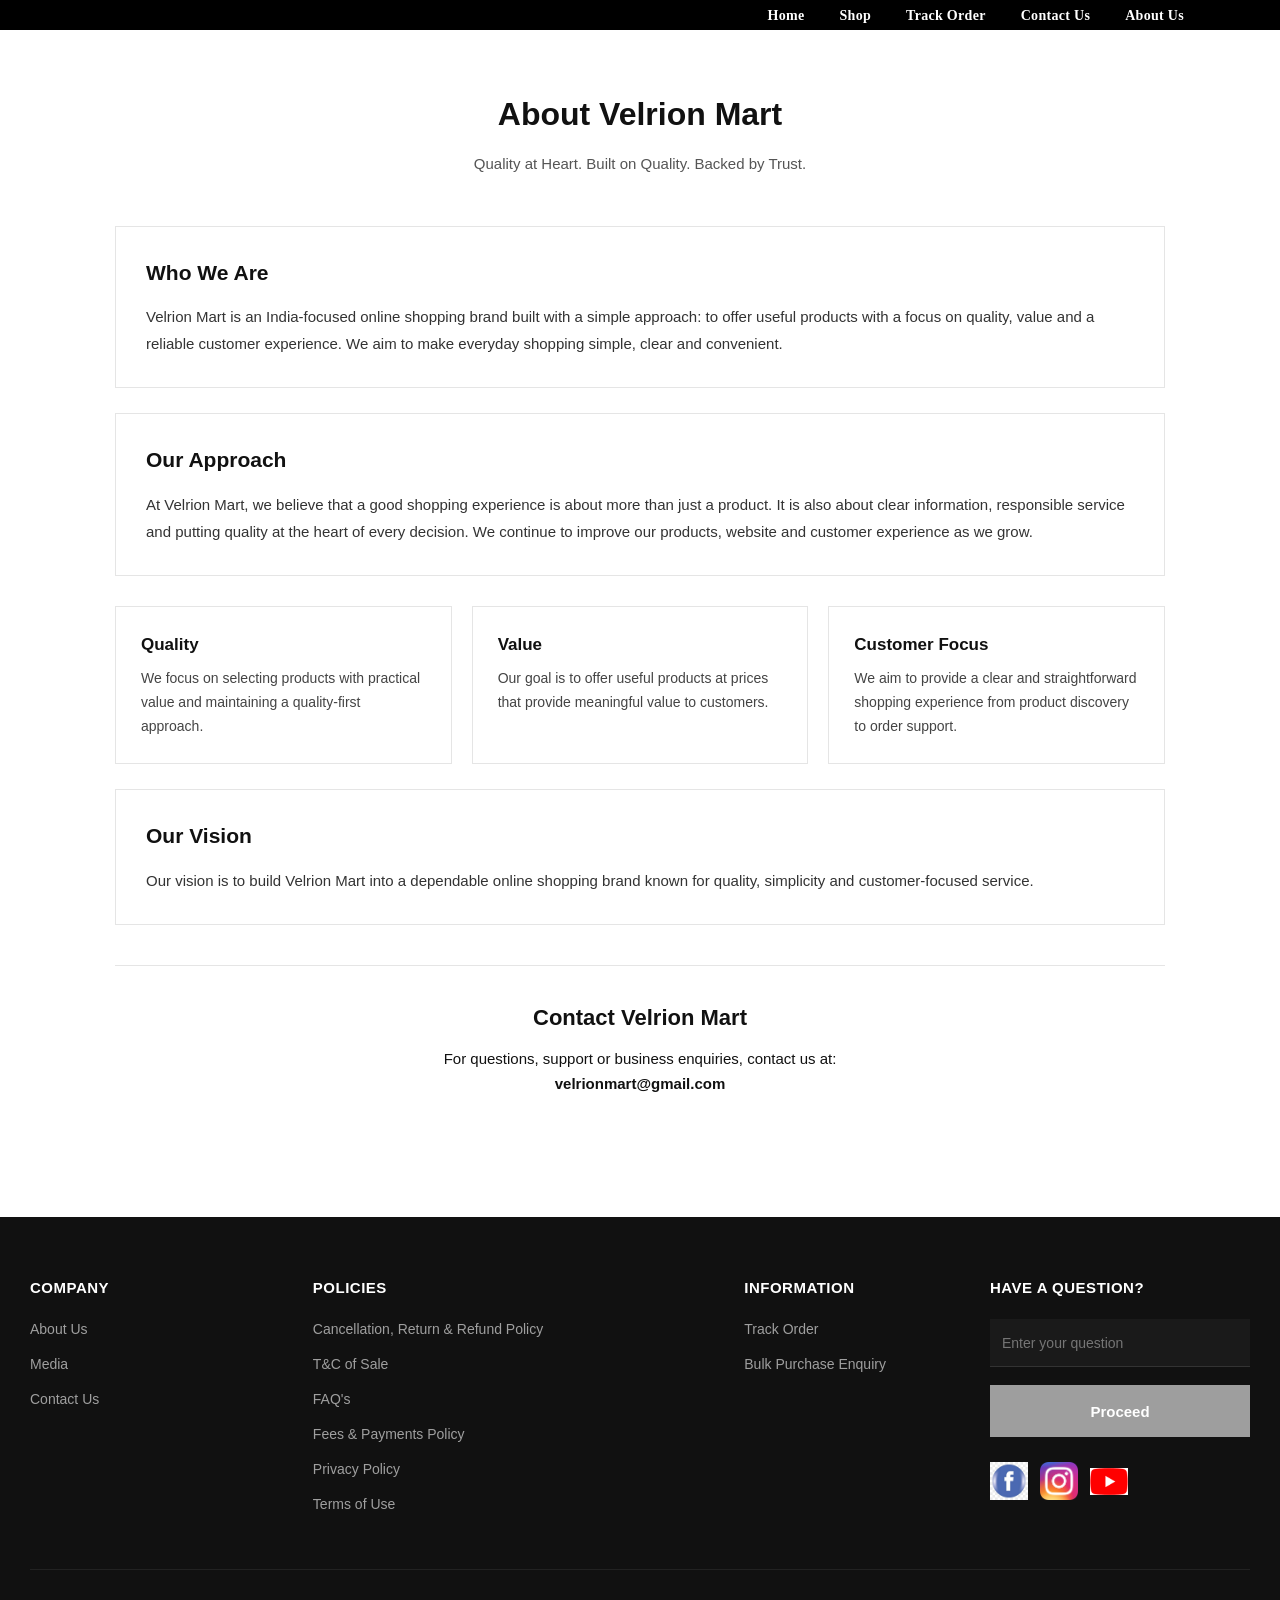
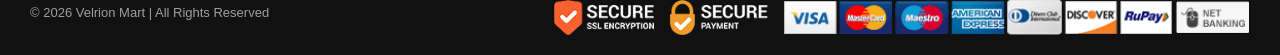
==== about.html @ bc504170 "Create about.html" ====
<!DOCTYPE html>
<html lang="en">
<head>

<meta charset="UTF-8">
<meta name="viewport" content="width=device-width, initial-scale=1.0">

<title>About Us | Velrion Mart</title>

<meta name="description" content="Learn more about Velrion Mart — Quality at Heart. Built on Quality. Backed by Trust.">

<meta name="application-name" content="Velrion Mart">

<link rel="icon" type="image/png" href="logo.png">
<link rel="apple-touch-icon" href="logo.png">

<link rel="stylesheet" href="style.css">

<!-- Google / Search Engine Site Name -->
<script type="application/ld+json">
{
  "@context": "https://schema.org",
  "@type": "WebSite",
  "name": "Velrion Mart",
  "alternateName": "VelrionMart",
  "url": "https://velrionmart.github.io/VelrionMart/"
}
</script>

<!-- Brand Information -->
<script type="application/ld+json">
{
  "@context": "https://schema.org",
  "@type": "Organization",
  "name": "Velrion Mart",
  "url": "https://velrionmart.github.io/VelrionMart/",
  "logo": "https://velrionmart.github.io/VelrionMart/logo.png"
}
</script>

<style>

.about-container{
    max-width:1100px;
    margin:auto;
    padding:60px 25px;
}

.about-title{
    text-align:center;
    font-size:32px;
    font-weight:700;
    margin-bottom:15px;
}

.about-subtitle{
    text-align:center;
    font-size:15px;
    margin-bottom:50px;
    color:#555;
}

.about-section{
    border:1px solid #e5e5e5;
    padding:30px;
    margin-bottom:25px;
    background:#fff;
}

.about-section h2{
    font-size:21px;
    margin-bottom:15px;
}

.about-section p{
    font-size:15px;
    line-height:1.8;
    color:#333;
    margin:0;
}

.about-points{
    display:grid;
    grid-template-columns:repeat(3,1fr);
    gap:20px;
    margin-top:30px;
}

.about-point{
    border:1px solid #e5e5e5;
    padding:25px;
    background:#fff;
}

.about-point h3{
    font-size:17px;
    margin-bottom:10px;
}

.about-point p{
    font-size:14px;
    line-height:1.7;
    color:#444;
}

.about-contact{
    text-align:center;
    border-top:1px solid #e5e5e5;
    padding-top:35px;
    margin-top:40px;
}

.about-contact h2{
    font-size:22px;
    margin-bottom:12px;
}

.about-contact p{
    font-size:15px;
    line-height:1.7;
}

.about-contact a{
    color:#111;
    text-decoration:none;
    font-weight:600;
}

.about-contact a:hover{
    text-decoration:underline;
}

@media (max-width:768px){

    .about-container{
        padding:40px 15px;
    }

    .about-title{
        font-size:27px;
    }

    .about-section{
        padding:22px;
    }

    .about-points{
        grid-template-columns:1fr;
    }

}

</style>

</head>

<body>

<!-- TOP BAR -->

<div class="top-bar">

<nav class="top-nav">

<a href="index.html">Home</a>
<a href="shop.html">Shop</a>
<a href="tracking.html">Track Order</a>
<a href="contact.html">Contact Us</a>
<a href="about.html">About Us</a>

</nav>

</div>

<!-- ABOUT US -->

<main class="about-container">

<h1 class="about-title">About Velrion Mart</h1>

<p class="about-subtitle">
Quality at Heart. Built on Quality. Backed by Trust.
</p>

<section class="about-section">

<h2>Who We Are</h2>

<p>
Velrion Mart is an India-focused online shopping brand built with a simple approach:
to offer useful products with a focus on quality, value and a reliable customer experience.
We aim to make everyday shopping simple, clear and convenient.
</p>

</section>

<section class="about-section">

<h2>Our Approach</h2>

<p>
At Velrion Mart, we believe that a good shopping experience is about more than just a product.
It is also about clear information, responsible service and putting quality at the heart of every decision.
We continue to improve our products, website and customer experience as we grow.
</p>

</section>

<div class="about-points">

<div class="about-point">

<h3>Quality</h3>

<p>
We focus on selecting products with practical value and maintaining a quality-first approach.
</p>

</div>

<div class="about-point">

<h3>Value</h3>

<p>
Our goal is to offer useful products at prices that provide meaningful value to customers.
</p>

</div>

<div class="about-point">

<h3>Customer Focus</h3>

<p>
We aim to provide a clear and straightforward shopping experience from product discovery to order support.
</p>

</div>

</div>

<section class="about-section" style="margin-top:25px;">

<h2>Our Vision</h2>

<p>
Our vision is to build Velrion Mart into a dependable online shopping brand known for quality,
simplicity and customer-focused service.
</p>

</section>

<div class="about-contact">

<h2>Contact Velrion Mart</h2>

<p>
For questions, support or business enquiries, contact us at:
</p>

<p>
<a href="mailto:velrionmart@gmail.com">velrionmart@gmail.com</a>
</p>

</div>

</main>

<!-- FOOTER -->

<footer>

<div class="footer-grid">

<div>
<h3>COMPANY</h3>
<a href="about.html">About Us</a>
<a href="#">Media</a>
<a href="contact.html">Contact Us</a>
</div>

<div>
<h3>POLICIES</h3>
<a href="refund-policy.html">Cancellation, Return & Refund Policy</a>
<a href="terms.html">T&C of Sale</a>
<a href="#">FAQ's</a>
<a href="#">Fees & Payments Policy</a>
<a href="privacy-policy.html">Privacy Policy</a>
<a href="#">Terms of Use</a>
</div>

<div>
<h3>INFORMATION</h3>
<a href="tracking.html">Track Order</a>
<a href="#">Bulk Purchase Enquiry</a>
</div>

<div>
<h3>HAVE A QUESTION?</h3>

<input type="text" placeholder="Enter your question">

<button>Proceed</button>

<div class="social-icons">

<a href="#"><img src="facebook.png" alt="Facebook"></a>

<a href="#"><img src="Instagram.png" alt="Instagram"></a>

<a href="#"><img src="youtube.png" alt="YouTube"></a>

</div>

</div>

</div>

<div class="footer-bottom">

<div>
© 2026 Velrion Mart | All Rights Reserved
</div>

<div class="payment-icons">

<img src="ssl-secure.png" alt="SSL Secure">

<img src="secure-payment.png" alt="Secure Payment">

<img src="payment-methods.png" alt="Payment Methods">

</div>

</div>

</footer>

</body>
</html>
---- style.css ----
/* =========================
   GLOBAL
========================= */

*{
margin:0;
padding:0;
box-sizing:border-box;
font-family:Arial,Calibri,sans-serif;
}

body{
background:#ffffff;
color:#111111;
line-height:1.5;
overflow-x:hidden;
}

a{
text-decoration:none;
color:inherit;
}

img{
display:block;
max-width:100%;
}

/* =========================
   HEADER
========================= */

.top-bar{
height:30px;
background:#000000;
display:flex;
justify-content:flex-end;
align-items:center;
padding-right:96px;
}

.top-nav{
display:flex;
gap:35px;
}

.top-nav a{
color:#ffffff;
font-family:Calibri light;
font-size:14px;
font-weight:700; /* Bold */
letter-spacing:0.3px;
}

.main-header{
height:70px;
background:#1a1a1a;
display:flex;
align-items:center;
padding:0 20px;
border-bottom:1px solid #222222;
}

.logo-area{
width:220px;
display:flex;
align-items:center;
gap:10px;
flex-shrink:0;
}

.logo-area img{
width:50px;
height:50px;
object-fit:contain;
display:block;
}

.brand-name{
display:flex;
flex-direction:column;
justify-content:center;
line-height:1;
}

.velrion{
font-family:"Goudy Old Style", serif;
font-size:20px;
font-weight:bold;
color:#ffffff;
letter-spacing:1px;
}

.mart{
font-family:"Times New Roman", serif;
font-size:14px;
font-weight:bold;
color:#ffffff;
text-align:center;
margin-top:2px;
}

.header-links{
display:flex;
align-items:center;
gap:20px;
margin-left:10px;
}

.header-links a{
color:#ffffff;
font-size:16px;
font-weight:600;
}

.search-box{
flex:1;
max-width:600px;
position:relative;
}

.search-box{
flex:1;
max-width:550px;
margin-left:35px;
position:relative;
}

.search-icon{
position:absolute;
left:12px;
top:50%;
transform:translateY(-50%);
width:30px;
height:30px;
opacity:0.7;
pointer-events:none;
}

.search-box input{
width:100%;
height:40px;
border:1px solid #dcdcdc;
border-radius:6px;
outline:none;
padding:0 15px 0 50px;
font-size:14px;
background:#ffffff;
color:#111111;
}

.header-icons{
  display:flex;
  align-items:center;
  gap:40px;
  margin-left:20px;
}

.header-icons img{
  width:26px;
  height:26px;
  object-fit:contain;
  transition:0.3s;
}

.header-icons img:hover{
opacity:0.8;
}

/* =========================
   HERO
========================= */

.hero-section{
padding:25px 0;
}

.hero-slider{
width:90%;
max-width:1400px;
height:540px;
margin:auto;
position:relative;
overflow:hidden;
border:1px solid #e5e5e5;
}

.slide{
position:absolute;
top:0;
left:0;
width:100%;
height:100%;
opacity:0;
transition:opacity 1s ease;
}

.slide.active{
opacity:1;
}

.slide img{
width:100%;
height:100%;
object-fit:cover;
}

/* =========================
   CATEGORY
========================= */

.home-category-section{
padding:70px 20px;
text-align:center;
}

.home-category-section h2{
font-size:24px;
margin-bottom:35px;
font-weight:700;
}

.home-categories{
max-width:1100px;
margin:auto;
display:grid;
grid-template-columns:repeat(3,1fr);
gap:15px;
}

.category-card{
border:1px solid #e5e5e5;
padding:18px;
background:#ffffff;
font-size:14px;
font-weight:600;
transition:.3s;
color:#111111;
}

.category-card:hover{
background:#333333;
color:#ffffff;
}

/* =========================
   PRODUCTS
========================= */

.featured-products{
padding:70px 20px;
text-align:center;
}

.featured-products h2{
font-size:24px;
margin-bottom:35px;
font-weight:700;
}

.products-grid{
max-width:1300px;
margin:auto;
display:grid;
grid-template-columns:repeat(4,1fr);
gap:20px;
}

.product-card{
border:1px solid #e5e5e5;
background:#ffffff;
padding:15px;
text-align:center;
}

.product-card img{
width:100%;
height:250px;
object-fit:cover;
border:1px solid #e5e5e5;
}

.product-card h3{
font-size:15px;
margin-top:15px;
margin-bottom:15px;
font-weight:600;
}

.btn{
display:inline-block;
padding:12px 22px;
background:#111111;
color:#ffffff;
font-size:12px;
font-weight:600;
border:1px solid #111111;
transition:.3s;
}

.btn:hover{
background:#333333;
border-color:#333333;
}

/* =========================
   FAQ
========================= */

.faq-section{
padding:70px 20px;
background:#ffffff;
}

.faq-section h2{
text-align:center;
font-size:24px;
margin-bottom:35px;
}

.faq-box{
max-width:1000px;
margin:0 auto 15px auto;
border:1px solid #e5e5e5;
background:#ffffff;
}

.faq-box summary{
list-style:none;
cursor:pointer;
padding:18px 20px;
font-size:14px;
font-weight:600;
position:relative;
}

.faq-box summary::-webkit-details-marker{
display:none;
}

.faq-box summary::after{
content:"+";
position:absolute;
right:20px;
top:50%;
transform:translateY(-50%);
font-size:18px;
}

.faq-box[open] summary::after{
content:"−";
}

.faq-box p{
padding:0 20px 20px 20px;
font-size:14px;
color:#444444;
}

/* =========================
   FOOTER
========================= */

footer{
background:#111111;
color:#ffffff;
padding:60px 30px 20px;
margin-top:60px;
}

.footer-grid{
max-width:1400px;
margin:auto;
display:grid;
grid-template-columns:1.2fr 2fr 1fr 1.4fr;
gap:60px;
}

.footer-grid h3{
font-size:15px;
font-weight:700;
margin-bottom:20px;
color:#ffffff;
letter-spacing:.5px;
}

.footer-grid a{
display:block;
color:#9f9f9f;
font-size:14px;
margin-bottom:14px;
transition:.3s;
}

.footer-grid a:hover{
color:#ffffff;
}

.footer-grid input{
width:100%;
height:48px;
background:#1a1a1a;
border:none;
border-bottom:1px solid #333333;
padding:0 12px;
color:#ffffff;
font-size:14px;
outline:none;
margin-bottom:18px;
}

.footer-grid button{
width:100%;
height:52px;
background:#9e9e9e;
color:#ffffff;
border:none;
cursor:pointer;
font-size:15px;
font-weight:600;
transition:.3s;
}

.footer-grid button:hover{
background:#b3b3b3;
}

/* =========================
   SOCIAL ICONS (FIXED)
========================= */

.social-icons{
display:flex;
gap:12px;
margin-top:25px;
flex-wrap:wrap;
justify-content:flex-start;
}

.social-icons img{
width:38px;
height:38px;
object-fit:contain;
display:block;
}

/* =========================
   PAYMENT ICONS
========================= */

.payment-icons{
display:flex;
align-items:center;
gap:15px;
flex-wrap:wrap;
margin-top:10px;
}

.payment-icons img{
height:35px;
width:auto;
object-fit:contain;
display:block;
}

/* =========================
   FOOTER BOTTOM
========================= */

.footer-bottom{
border-top:1px solid #222222;
margin-top:40px;
padding-top:20px;
display:flex;
justify-content:space-between;
align-items:center;
font-size:13px;
color:#9f9f9f;
}

.payment-text{
text-align:right;
}

/* =========================
   RESPONSIVE
========================= */

@media(max-width:768px){

.footer-grid{
grid-template-columns:1fr;
gap:35px;
text-align:center;
}

.footer-bottom{
flex-direction:column;
gap:12px;
text-align:center;
}

.payment-text{
text-align:center;
}

.social-icons{
justify-content:center;
}

}
/* =========================
   WHATSAPP BUTTON
========================= */

.whatsapp-btn{
position:fixed;
right:20px;
bottom:20px;
background:#25D366;
color:#ffffff;
padding:12px 18px;
font-size:13px;
font-weight:600;
border:1px solid #25D366;
z-index:999;
}

/* =====================================
   MOBILE + RESPONSIVE
===================================== */

/* Desktop */
.mobile-header{
display:none;
}

/* Tablet */
@media (max-width:992px){

.hero-slider{
height:420px;
}

.products-grid{
grid-template-columns:repeat(2,1fr);
}

.home-categories{
grid-template-columns:repeat(2,1fr);
}

.footer-grid{
grid-template-columns:repeat(2,1fr);
gap:35px;
}

}

/* Mobile */
@media (max-width:768px){

/* Desktop Header Hide */
.top-bar,
.main-header{
display:none;
}

/* Mobile Header Show */
.mobile-header{
display:block;
background:#111111;
padding:12px 15px;
border-bottom:1px solid #2b2b2b;
}

.mobile-top{
display:flex;
justify-content:space-between;
align-items:center;
}

.menu-btn{
    width:32px;
    height:32px;
    border:none;
    background:transparent;
    color:#ffffff;
    font-size:30px;
    font-weight:400;
    display:flex;
    align-items:center;
    justify-content:center;
    padding:0;
    margin:0;
    cursor:pointer;
    line-height:1;
    appearance:none;
    -webkit-appearance:none;
    outline:none;
    box-shadow:none;
    flex-shrink:0;
}

.mobile-logo{
display:flex;
align-items:center;
gap:8px;
}

.mobile-logo img{
width:38px;
height:38px;
}

.mobile-brand{
display:flex;
flex-direction:column;
line-height:1;
}

.mobile-brand .velrion{
font-size:18px;
font-family:"Goudy Old Style",serif;
font-weight:bold;
color:#fff;
letter-spacing:1px;
}

.mobile-brand .mart{
font-size:12px;
font-family:"Times New Roman",serif;
font-weight:bold;
color:#fff;
}

.mobile-header-cart img{
width:28px;
height:28px;
}

.mobile-search{
margin-top:12px;
background:#fff;
height:46px;
border-radius:8px;
display:flex;
align-items:center;
padding:0 12px;
}

.mobile-search img{
width:22px;
height:22px;
margin-right:10px;
}

.mobile-search input{
width:100%;
border:none;
outline:none;
font-size:14px;
background:none;
}

/* Hero */
.hero-section{
padding:15px 0;
}

.hero-slider{
width:100%;
height:auto;
aspect-ratio:16/9;
border:none;
}

.slide img{
width:100%;
height:100%;
object-fit:contain;
}

/* Category */
.home-categories{
grid-template-columns:repeat(2,1fr);
gap:12px;
}

/* Products */
.products-grid{
grid-template-columns:repeat(2,1fr);
gap:15px;
}

.product-card{
display:flex;
flex-direction:column;
height:100%;
}

.product-card img{
width:100%;
height:180px;
object-fit:contain;
}

.product-card h3{
flex-grow:1;
}

.btn{
margin-top:auto;
}

/* Footer */
.footer-grid{
grid-template-columns:repeat(2,1fr);
gap:25px;
text-align:left;
}

.footer-bottom{
flex-direction:column;
text-align:center;
gap:15px;
}

.social-icons{
justify-content:flex-start;
}

}

/* Small Mobile */

@media (max-width:480px){

.hero-slider{
aspect-ratio:16/10;
}

.product-card img{
height:150px;
}

.mobile-brand .velrion{
font-size:16px;
}

.mobile-brand .mart{
font-size:11px;
}

}

/* =====================================
   MOBILE SIDE MENU
===================================== */

.menu-overlay{
position:fixed;
top:0;
left:0;
width:100%;
height:100%;
background:rgba(0,0,0,.45);
opacity:0;
visibility:hidden;
transition:.30s;
z-index:9998;
}

.menu-overlay.active{
opacity:1;
visibility:visible;
}

.side-menu{
position:fixed;
top:0;
left:-360px;
width:340px;
max-width:88%;
height:100%;
background:#ffffff;
overflow-y:auto;
-webkit-overflow-scrolling:touch;
transition:left .35s ease;
z-index:9999;
box-shadow:4px 0 25px rgba(0,0,0,.18);
}

.side-menu.active{
left:0;
}

.menu-header{
position:relative;
padding:25px 20px;
background:#ffffff;
border-bottom:1px solid #ececec;
}

.close-menu{
position:absolute;
top:18px;
right:18px;
width:38px;
height:38px;
border:none;
background:none;
font-size:24px;
cursor:pointer;
color:#111;
border-radius:50%;
transition:.25s;
}

.close-menu:hover{
background:#f2f2f2;
}

.guest-box h2{
font-size:26px;
font-weight:700;
color:#111;
margin-bottom:18px;
font-family:Arial,sans-serif;
}

.login-btn{
display:inline-block;
padding:12px 24px;
background:#111;
color:#fff;
font-size:15px;
font-weight:600;
border-radius:8px;
transition:.25s;
text-decoration:none;
text-align:center;
}

.login-btn:hover{
background:#333;
}

.menu-links{
padding:8px 0;
}

.menu-links a{
display:block;
padding:16px 22px;
font-size:16px;
font-weight:500;
color:#111;
border-bottom:1px solid #f1f1f1;
transition:.25s;
text-decoration:none;
}

.menu-links a:hover{
background:#f8f8f8;
padding-left:30px;
}

.our-promise{
padding:25px 20px;
border-top:8px solid #f5f5f5;
background:#fff;
}

.our-promise h3{
font-size:18px;
font-weight:700;
margin-bottom:20px;
color:#111;
}

.promise-items{
display:flex;
justify-content:space-between;
gap:10px;
text-align:center;
}

.promise-items div{
flex:1;
display:flex;
flex-direction:column;
align-items:center;
font-size:32px;
}

.promise-items span{
margin-top:10px;
font-size:13px;
font-weight:600;
line-height:1.4;
color:#111;
}

.menu-brand-card{
padding:20px;
background:#fafafa;
border-top:1px solid #ececec;
}

.menu-brand-card img{
display:block;
width:100%;
border-radius:10px;
}

/* Prevent background scrolling when menu is open */

body.menu-open{
overflow:hidden;
}

/* =====================================
   PRODUCT PAGE 
===================================== */

/* ---------- Product Page ---------- */

.product-container{

    width:90%;
    max-width:1400px;
    margin:40px auto;
    display:grid;
    grid-template-columns:110px 1fr 520px;
    gap:30px;
    align-items:start;

}

/* ---------- Left Gallery ---------- */

.product-gallery{

    display:contents;

}

/* ---------- Thumbnail Column ---------- */

.thumbnail-gallery{

    display:flex;
    flex-direction:column;
    gap:14px;

}

.thumbnail-gallery img{

    width:90px;
    height:90px;
    object-fit:cover;
    border:1px solid #dddddd;
    border-radius:8px;
    cursor:pointer;
    transition:.3s;

}

.thumbnail-gallery img:hover{

    border:1px solid #ff6b00;
    transform:scale(1.04);

}

.thumbnail-gallery img.active{

    border:2px solid #ff6b00;

}

/* ---------- Main Image ---------- */

.main-image{

    position:relative;
    width:100%;
    background:#ffffff;
    border:1px solid #e8e8e8;
    border-radius:12px;
    overflow:hidden;

}

.main-image img{

    width:100%;
    display:block;
    object-fit:cover;
    transition:.35s;

}

.main-image:hover img{

    transform:scale(1.03);

}

/* ---------- Right Details ---------- */

.product-details{

    display:flex;
    flex-direction:column;

}

/* ---------- Brand ---------- */

.brand{

    font-size:13px;
    font-weight:700;
    color:#ff6b00;
    letter-spacing:1px;
    text-transform:uppercase;
    margin-bottom:10px;

}

/* ---------- Product Name ---------- */

.product-details h1{

    font-size:38px;
    line-height:1.25;
    color:#111111;
    font-weight:700;
    margin-bottom:15px;

}

/* ---------- Rating ---------- */

.rating-row{

    display:flex;
    align-items:center;
    gap:14px;
    margin-bottom:20px;

}

.stars{

    color:#ffb400;
    font-size:20px;
    letter-spacing:2px;

}

.rating-details{

    display:flex;
    gap:14px;
    align-items:center;
    flex-wrap:wrap;
    font-size:15px;
    color:#555555;

}

.rating-score{

    font-weight:700;
    color:#111111;

}

.review-count{

    color:#666666;

}

.order-count{

    color:#20a548;
    font-weight:600;

}

/* ---------- PRICE SECTION ---------- */

.price-section{

    margin-bottom:25px;

}

.price-box{

    display:flex;
    align-items:center;
    flex-wrap:wrap;
    gap:18px;

}

.selling-price{

    font-size:52px;
    font-weight:700;
    color:#ff6b00;
    line-height:1;

}

.mrp{

    font-size:18px;
    color:#777777;

}

.mrp del{

    margin-left:6px;
    color:#999999;

}

.discount{

    font-size:22px;
    font-weight:700;
    color:#ff6b00;

}

.tax-text{

    margin-top:10px;
    font-size:14px;
    color:#666666;

}

/* ---------- STOCK ---------- */

.stock-box{

    margin-bottom:25px;

}

.stock-badge{

    display:inline-block;
    padding:8px 18px;
    background:#edf9f0;
    color:#20a548;
    border:1px solid #bde5c8;
    border-radius:30px;
    font-weight:600;
    font-size:15px;

}

/* ---------- DELIVERY ---------- */

.delivery-section{

    border-top:1px solid #eeeeee;
    border-bottom:1px solid #eeeeee;
    padding:22px 0;
    margin-bottom:25px;

}

.delivery-section h3{

    font-size:18px;
    margin-bottom:15px;
    color:#111111;

}

.pincode-box{

    display:flex;
    gap:10px;
    margin-bottom:12px;

}

.pincode-box input{

    flex:1;
    height:48px;
    padding:0 18px;
    border:1px solid #dddddd;
    border-radius:8px;
    outline:none;
    font-size:15px;
    transition:.3s;

}

.pincode-box input:focus{

    border-color:#ff6b00;

}

.check-btn{

    width:120px;
    border:none;
    background:#ff6b00;
    color:#ffffff;
    font-size:15px;
    font-weight:600;
    border-radius:8px;
    cursor:pointer;
    transition:.3s;

}

.check-btn:hover{

    background:#e55d00;

}

.delivery-text{

    font-size:13px;
    color:#777777;

}

/* ---------- SERVICE CARDS ---------- */

.service-wrapper{

    display:grid;
    grid-template-columns:repeat(3,1fr);
    gap:15px;
    margin-bottom:30px;

}

.service-card{

    display:flex;
    align-items:center;
    gap:12px;
    padding:16px;
    border:1px solid #eeeeee;
    border-radius:12px;
    background:#ffffff;
    transition:.3s;

}

.service-card:hover{

    border-color:#ff6b00;
    box-shadow:0 8px 22px rgba(0,0,0,.08);

}

.service-icon{

    width:48px;
    height:48px;
    display:flex;
    align-items:center;
    justify-content:center;
    flex-shrink:0;

}

.service-icon img{

    width:32px;
    height:32px;
    object-fit:contain;

}

.service-content{

    display:flex;
    flex-direction:column;

}

.service-content strong{

    font-size:15px;
    color:#111111;
    margin-bottom:4px;

}

.service-content span{

    font-size:13px;
    color:#666666;

}

/* ---------- QUANTITY ---------- */

.quantity-section{

    display:flex;
    align-items:center;
    justify-content:space-between;
    margin-bottom:30px;

}

.qty-title{

    font-size:17px;
    font-weight:600;
    color:#111111;

}

.quantity-box{

    display:flex;
    align-items:center;
    border:1px solid #dddddd;
    border-radius:8px;
    overflow:hidden;

}

.quantity-box button{

    width:45px;
    height:45px;
    border:none;
    background:#ffffff;
    cursor:pointer;
    font-size:22px;
    transition:.3s;

}

.quantity-box button:hover{

    background:#f6f6f6;

}

.quantity-box input{

    width:60px;
    height:45px;
    border:none;
    text-align:center;
    font-size:17px;
    font-weight:600;
    outline:none;

}

/* ---------- ACTION BUTTONS ---------- */

.action-buttons{

    display:grid;
    grid-template-columns:60px 60px 1fr 1fr;
    gap:15px;
    margin-bottom:35px;

}

/* ---------- Share ---------- */

.share-btn{

    width:60px;
    height:60px;
    border:1px solid #dddddd;
    background:#ffffff;
    border-radius:10px;
    cursor:pointer;
    display:flex;
    align-items:center;
    justify-content:center;
    transition:.3s;

}

.share-btn svg{

    width:22px;
    height:22px;
    color:#111111;

}

.share-btn:hover{

    border-color:#ff6b00;
    background:#fff6f0;

}

.share-btn:hover svg{

    color:#ff6b00;

}

/* ---------- Wishlist ---------- */

.wishlist-btn{

    width:60px;
    height:60px;
    border:1px solid #dddddd;
    background:#ffffff;
    border-radius:10px;
    cursor:pointer;
    display:flex;
    align-items:center;
    justify-content:center;
    transition:.3s;

}

.wishlist-icon{

    font-size:28px;
    color:#111111;
    transition:.3s;

}

.wishlist-btn:hover{

    border-color:#ff6b00;
    background:#fff6f0;

}

.wishlist-btn:hover .wishlist-icon{

    color:#ff6b00;

}

/* ---------- Buy Now ---------- */

.buy-now{

    height:60px;
    border:2px solid #ff6b00;
    background:#ffffff;
    color:#ff6b00;
    border-radius:10px;
    font-size:17px;
    font-weight:700;
    cursor:pointer;
    transition:.3s;

}

.buy-now:hover{

    background:#ff6b00;
    color:#ffffff;

}

/* ---------- Add To Bag ---------- */

.add-cart{

    height:60px;
    border:none;
    background:#ff6b00;
    color:#ffffff;
    border-radius:10px;
    font-size:17px;
    font-weight:700;
    cursor:pointer;
    transition:.3s;

}

.add-cart:hover{

    background:#e65c00;

}

/* ---------- QUICK INFO ---------- */

.quick-info{

    display:grid;
    grid-template-columns:repeat(2,1fr);
    gap:18px;
    padding-top:25px;
    border-top:1px solid #eeeeee;

}

.info-item{

    padding:18px;
    background:#fafafa;
    border:1px solid #eeeeee;
    border-radius:10px;
    transition:.3s;

}

.info-item:hover{

    border-color:#ff6b00;
    background:#ffffff;

}

.info-item strong{

    display:block;
    font-size:14px;
    color:#666666;
    margin-bottom:8px;

}

.info-item p{

    font-size:16px;
    font-weight:600;
    color:#111111;

}

/* ---------- IMAGE ZOOM BUTTON ---------- */

.main-image::after{

    content:"⤢";
    position:absolute;
    right:18px;
    bottom:18px;
    width:48px;
    height:48px;
    background:#ffffff;
    border-radius:50%;
    display:flex;
    align-items:center;
    justify-content:center;
    font-size:22px;
    box-shadow:0 6px 18px rgba(0,0,0,.15);
    cursor:pointer;
    transition:.3s;

}

.main-image:hover::after{

    transform:scale(1.08);

}

/* ---------- SMOOTH TRANSITIONS ---------- */

button,
input,
img{

    transition:.3s ease;

}

/* ---------- PRODUCT INFORMATION ---------- */


.product-information{

    width:90%;
    max-width:1400px;
    margin:60px auto;

}

/* ----------  PRODUCT TABS ---------- */

.product-tabs{

    display:flex;
    align-items:center;
    gap:35px;
    border-bottom:1px solid #e5e5e5;
    margin-bottom:40px;
    overflow-x:auto;
    scrollbar-width:none;

}

.product-tabs::-webkit-scrollbar{

    display:none;

}

.tab-btn{

    background:none;
    border:none;
    padding:18px 0;
    color:#666666;
    font-size:16px;
    font-weight:600;
    cursor:pointer;
    white-space:nowrap;
    position:relative;
    transition:.30s;

}

.tab-btn:hover{

    color:#ff6b00;

}

.tab-btn.active{

    color:#ff6b00;

}

.tab-btn.active::after{

    content:"";
    position:absolute;
    left:0;
    bottom:-2px;
    width:100%;
    height:3px;
    background:#ff6b00;
    border-radius:50px;

}

/* ---------- TAB CONTENT ---------- */


.tab-content{

    display:none;
    animation:fadeTabs .35s ease;

}

.tab-content.active{

    display:block;

}

@keyframes fadeTabs{

    from{

        opacity:0;
        transform:translateY(12px);

    }

    to{

        opacity:1;
        transform:translateY(0);

    }

}

/* ---------- INFO CARD ---------- */

.info-card{

    background:#ffffff;
    border:1px solid #ececec;
    border-radius:12px;
    padding:35px;
    box-shadow:0 2px 10px rgba(0,0,0,.03);
    transition:.30s;

}

.info-card:hover{

    border-color:#ff6b00;
    box-shadow:0 12px 28px rgba(0,0,0,.06);

}

.info-card h2{

    font-size:24px;
    color:#111111;
    margin-bottom:22px;

}

/* ---------- DESCRIPTION ---------- */

.short-description{

    color:#555555;
    font-size:15px;
    line-height:1.9;
    margin-bottom:22px;

}

.full-description{

    display:none;
    margin-top:20px;
    animation:fadeDescription .35s ease;

}

.full-description.show{

    display:block;

}

.full-description p{

    color:#555555;
    font-size:15px;
    line-height:1.9;

}

@keyframes fadeDescription{

    from{

        opacity:0;
        transform:translateY(10px);

    }

    to{

        opacity:1;
        transform:translateY(0);

    }

}

/* ---------- READ MORE BUTTON ---------- */

.read-more-btn{

    border:none;
    background:none;
    padding:0;
    color:#ff6b00;
    font-size:15px;
    font-weight:700;
    cursor:pointer;
    transition:.30s;

}

.read-more-btn:hover{

    color:#e65c00;

}

/* ---------- FEATURES ---------- */

#features ul{

    list-style:none;
    padding:0;
    margin:0;

}

#features ul li{

    display:flex;
    align-items:center;
    gap:10px;
    padding:12px 0;
    font-size:15px;
    color:#444444;
    border-bottom:1px solid #f1f1f1;

}

#features ul li:last-child{

    border-bottom:none;

}

/* ---------- SPECIFICATIONS ---------- */

#specifications table{

    width:100%;
    border-collapse:collapse;

}

#specifications tr{

    border-bottom:1px solid #eeeeee;

}

#specifications tr:last-child{

    border-bottom:none;

}

#specifications th{

    width:40%;
    text-align:left;
    padding:14px 0;
    color:#666666;
    font-size:15px;
    font-weight:600;

}

#specifications td{

    text-align:right;
    padding:14px 0;
    color:#111111;
    font-size:15px;
    font-weight:500;

}

/* ---------- FAQ ---------- */

#faq .info-card{

    max-width:100%;

}

#faq details{

    border:1px solid #e8e8e8;
    border-radius:10px;
    background:#ffffff;
    margin-bottom:16px;
    overflow:hidden;
    transition:.3s;

}

#faq details:hover{

    border-color:#ff6b00;

}

#faq summary{

    list-style:none;
    cursor:pointer;
    padding:18px 22px;
    font-size:16px;
    font-weight:600;
    color:#111111;
    position:relative;
    user-select:none;

}

#faq summary::-webkit-details-marker{

    display:none;

}

#faq summary::after{

    content:"+";
    position:absolute;
    right:22px;
    top:50%;
    transform:translateY(-50%);
    font-size:24px;
    color:#666666;
    transition:.3s;

}

#faq details[open] summary::after{

    content:"−";
    color:#ff6b00;

}

#faq details p{

    padding:0 22px 20px;
    font-size:15px;
    color:#555555;
    line-height:1.8;

}

/* ---------- REVIEWS ---------- */

#reviews{

    min-height:250px;

}

#reviews .info-card{

    min-height:250px;
    border:1px dashed #dddddd;
    background:#fcfcfc;

}

/* ---------- RESPONSIVE ---------- */

@media (max-width:768px){

    .product-tabs{

        gap:25px;

    }

    .tab-btn{

        font-size:15px;

    }

    .info-card{

        padding:22px;

    }

    #specifications th,
    #specifications td{

        display:block;
        width:100%;
        text-align:left;

    }

    #specifications td{

        padding-top:0;
        padding-bottom:16px;

    }

}

/* =====================================================
RELATED PRODUCTS
===================================================== */

/* ---------- SECTION ---------- */

.related-products{

    width:90%;
    max-width:1400px;
    margin:70px auto;

}

.related-products h2{

    font-size:30px;
    color:#111111;
    margin-bottom:35px;
    font-weight:700;

}

/* ---------- PRODUCTS GRID ---------- */

.products-grid{

    display:grid;
    grid-template-columns:repeat(4,1fr);
    gap:28px;

}

/* ---------- PRODUCT CARD ---------- */

.product-card{

    background:#ffffff;
    border:1px solid #ebebeb;
    border-radius:14px;
    overflow:hidden;
    transition:.35s;
    cursor:pointer;

}

.product-card:hover{

    transform:translateY(-8px);
    box-shadow:0 18px 35px rgba(0,0,0,.10);
    border-color:#ff6b00;

}

/* ---------- PRODUCT IMAGE ---------- */

.related-products .product-card img{

    width:100%;
    aspect-ratio:1/1;
    object-fit:contain;
    display:block;
    background:#f8f8f8;

}

/* ---------- PRODUCT NAME ---------- */

.product-card h3{

    font-size:18px;
    color:#111111;
    padding:18px 18px 8px;
    line-height:1.5;
    min-height:60px;

}

/* ---------- RATING ---------- */

.product-rating{

    padding:0 18px;
    color:#f5a623;
    font-size:15px;
    margin-bottom:10px;

}

.product-rating span{

    color:#666666;
    margin-left:6px;
    font-size:14px;

}

/* ---------- PRICE ---------- */

.product-price{

    display:flex;
    align-items:center;
    gap:10px;
    flex-wrap:wrap;
    padding:0 18px 20px;

}

.product-price .price{

    font-size:22px;
    font-weight:700;
    color:#111111;

}

.product-price del{

    color:#999999;
    font-size:15px;

}

.product-price .off{

    color:#16a34a;
    font-size:14px;
    font-weight:700;

}

/* ---------- VIEW PRODUCT BUTTON ---------- */

.view-product{

    display:block;
    width:calc(100% - 36px);
    margin:0 auto 18px;
    text-align:center;
    text-decoration:none;
    background:#111111;
    color:#ffffff;
    padding:14px;
    border-radius:8px;
    font-size:15px;
    font-weight:600;
    transition:.30s;

}

.view-product:hover{

    background:#ff6b00;

}

/* ---------- RESPONSIVE ---------- */

@media (max-width:1100px){

    .products-grid{

        grid-template-columns:repeat(2,1fr);

    }

}

@media (max-width:650px){

    .related-products .products-grid{

        grid-template-columns:1fr;

    }

    .related-products h2{

        font-size:24px;

    }

}

/* =====================================================
FINAL COMPONENTS
===================================================== */

/* ---------- IMAGE PREVIEW MODAL ---------- */

.image-modal{

    position:fixed;
    inset:0;
    background:rgba(0,0,0,.85);
    display:none;
    justify-content:center;
    align-items:center;
    z-index:9999;
    padding:30px;

}

.image-modal.active{

    display:flex;

}

.image-modal img{

    max-width:900px;
    width:100%;
    max-height:90vh;
    object-fit:contain;
    border-radius:12px;
    background:#ffffff;

}

.close-image{

    position:absolute;
    top:30px;
    right:40px;
    font-size:42px;
    color:#ffffff;
    cursor:pointer;
    transition:.30s;

}

.close-image:hover{

    color:#ff6b00;
    transform:rotate(90deg);

}

/* ---------- TOAST MESSAGE ---------- */

.toast-message{

    position:fixed;
    left:50%;
    bottom:30px;
    transform:translateX(-50%);
    background:#111111;
    color:#ffffff;
    padding:14px 26px;
    border-radius:8px;
    font-size:15px;
    font-weight:600;
    opacity:0;
    visibility:hidden;
    transition:.35s;
    z-index:999;

}

.toast-message.show{

    opacity:1;
    visibility:visible;
    bottom:45px;

}

/* ---------- SCROLL TO TOP ---------- */

.scroll-top{

    position:fixed;
    right:25px;
    bottom:25px;
    width:50px;
    height:50px;
    border:none;
    border-radius:50%;
    background:#111111;
    color:#ffffff;
    font-size:22px;
    cursor:pointer;
    display:none;
    transition:.30s;
    z-index:999;

}

.scroll-top.show{

    display:block;

}

.scroll-top:hover{

    background:#ff6b00;
    transform:translateY(-4px);

}

/* ---------- MOBILE ACTION BAR ---------- */

.mobile-action-bar{

    position:fixed;
    left:0;
    right:0;
    bottom:0;
    background:#ffffff;
    border-top:1px solid #e5e5e5;
    display:none;
    align-items:center;
    gap:10px;
    padding:12px;
    z-index:999;

}

.mobile-action-bar button{

    border:none;
    cursor:pointer;
    font-weight:600;
    border-radius:8px;
    height:48px;

}

.mobile-wishlist{

    width:52px;
    background:#f5f5f5;
    font-size:22px;

}

.mobile-buy{

    flex:1;
    background:#111111;
    color:#ffffff;

}

.mobile-cart{

    flex:1;
    background:#ff6b00;
    color:#ffffff;

}

.mobile-buy:hover{

    background:#222222;

}

.mobile-cart:hover{

    background:#e65c00;

}

/* ---------- MOBILE ---------- */

@media (max-width:768px){

    .mobile-action-bar{

        display:flex;

    }

    .scroll-top{

        bottom:90px;

    }

    body{

        padding-bottom:90px;

    }

}
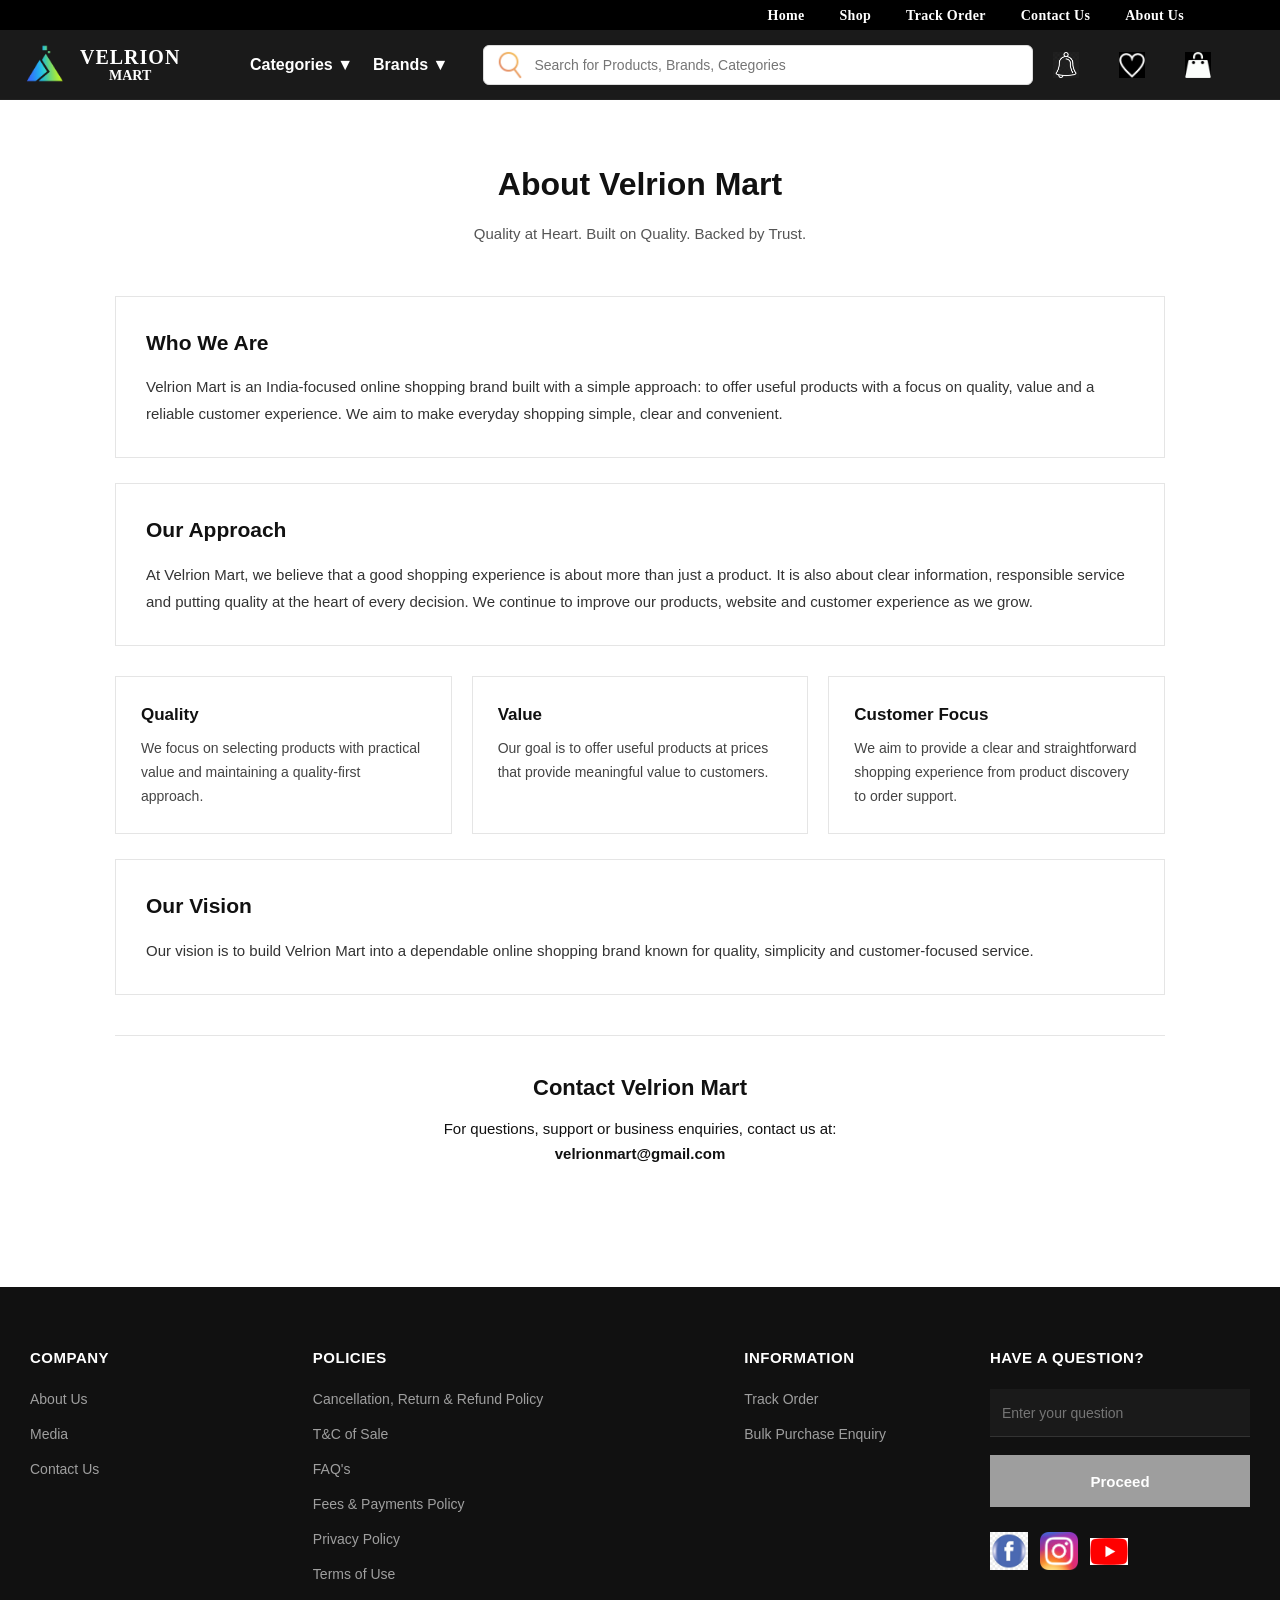
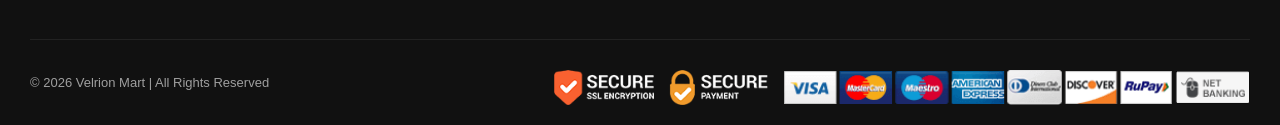
==== commit 8839bd66: "Update about.html" ====
--- a/about.html
+++ b/about.html
@@ -172,6 +172,53 @@
 
 </div>
 
+<!-- HEADER -->
+
+<header class="main-header">
+
+
+<div class="logo-area">
+
+    <img src="logo.png" alt="Velrion Mart Logo">
+
+    <div class="brand-name">
+        <span class="velrion">VELRION</span>
+        <span class="mart">MART</span>
+    </div>
+
+</div>
+
+<div class="header-links">
+<a href="#">Categories ▼</a>
+<a href="#">Brands ▼</a>
+</div>
+
+<div class="search-box">
+
+<img src="search icon.png" class="search-icon" alt="Search">
+
+<input type="text" placeholder="Search for Products, Brands, Categories">
+
+</div>
+
+<div class="header-icons">
+
+  <a href="notification.html">
+    <img src="notification-icon.png" alt="Notification">
+  </a>
+
+  <a href="wishlist.html">
+    <img src="heart-icon.png" alt="Wishlist">
+  </a>
+
+  <a href="cart.html">
+    <img src="cart-icon.png" alt="Cart">
+  </a>
+
+</div>
+
+</header>  
+
 <!-- ABOUT US -->
 
 <main class="about-container">
